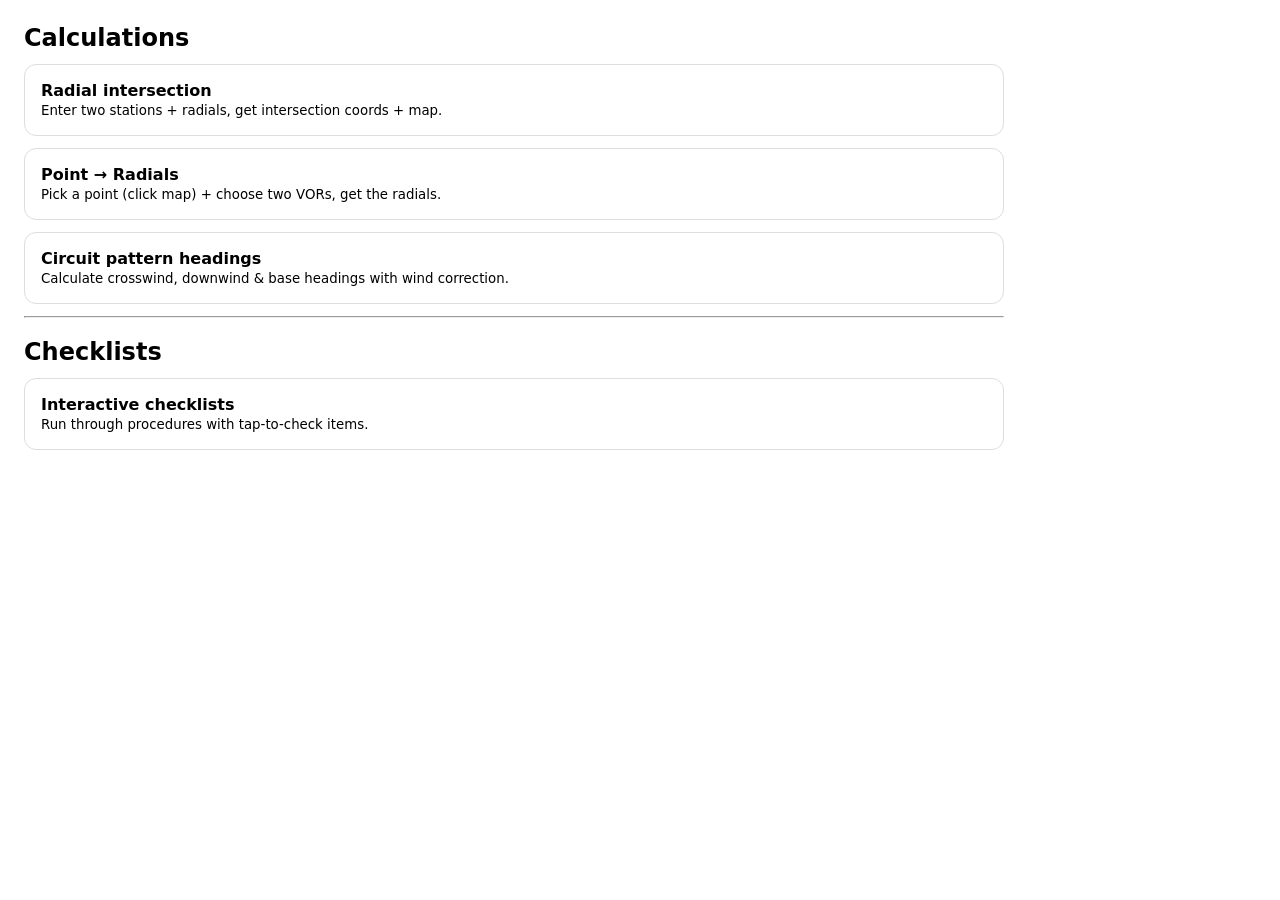
==== app/index.html @ cbb4f1a4 "Rename index.html to app/index.html" ====
<!doctype html>
<html>
<head>
  <meta charset="utf-8" />
  <title>AvCalc</title>
  <meta name="viewport" content="width=device-width,initial-scale=1" />
  <link rel="stylesheet" href="css/app.css">
</head>
<body>
  <h2>Calculations</h2>
  <a class="card" href="html/intersect.html">
    <strong>Radial intersection</strong><br/>
    <small>Enter two stations + radials, get intersection coords + map.</small>
  </a>
  <a class="card" href="html/radials.html">
  <strong>Point → Radials</strong><br/>
  <small>Pick a point (click map) + choose two VORs, get the radials.</small>
</a>
  <a class="card" href="html/circuit.html">
    <strong>Circuit pattern headings</strong><br/>
    <small>Calculate crosswind, downwind & base headings with wind correction.</small>
  </a>
  <hr />
  <h2>Checklists</h2>
<a class="card" href="html/checklists.html">
  <strong>Interactive checklists</strong><br/>
  <small>Run through procedures with tap-to-check items.</small>
</a>
</body>
</html>
---- app/css/app.css ----
body {
  font-family: system-ui;
  margin: 1.5rem;
  max-width: 980px;
}

a { color: inherit; }
a:hover { opacity: 0.85; }

h1, h2, h3 { margin-bottom: 0.4rem; }

.hint {
  color: #666;
  font-size: 0.9rem;
  margin-top: 0.5rem;
}

/* Cards (index + checklists hub) */
a.card {
  display: block;
  padding: 1rem;
  border: 1px solid #ddd;
  border-radius: 12px;
  text-decoration: none;
  color: inherit;
  margin: 0.75rem 0;
}
a.card:hover { border-color: #aaa; }

/* Grid layout used on radials page */
.row {
  display: grid;
  grid-template-columns: 1fr 1fr;
  gap: 1rem;
  align-items: start;
}
.panel.point { grid-column: 1 / -1; }

@media (max-width: 820px) {
  .row { grid-template-columns: 1fr; }
  .panel.point { grid-column: auto; }
}

/* Inputs */
label {
  display: block;
  font-size: 0.9rem;
  margin-top: 0.6rem;
}

input, select {
  width: 100%;
  padding: 0.5rem;
  border: 1px solid #ccc;
  border-radius: 10px;
  background: white;
}

button {
  margin-top: 1rem;
  padding: 0.6rem 0.9rem;
  border-radius: 12px;
  border: 1px solid #ddd;
  background: white;
  cursor: pointer;
}
button:hover { border-color: #bbb; }

/* Map */
#map {
  height: 520px;
  border-radius: 14px;
  margin-top: 1rem;
}

/* Radial result emphasis */
.resultBox {
  margin-top: 0.75rem;
  padding: 0.9rem;
  border: 1px solid #e2e2e2;
  border-radius: 14px;
  background: #fafafa;
}
.radialValue {
  font-size: 1.4rem;
  font-weight: 700;
}
.radialLabel {
  color: #666;
  font-size: 0.9rem;
}
.smallMeta {
  color: #666;
  font-size: 0.85rem;
}

/* Checklist styles */
.list {
  margin-top: 1rem;
  border: 1px solid #e5e5e5;
  border-radius: 14px;
  overflow: hidden;
}

.item {
  display: grid;
  grid-template-columns: auto 1fr; /* checkbox first */
  gap: 0.75rem;
  padding: 0.85rem 1rem;
  border-top: 1px solid #eee;
  align-items: center;
  background: white;
}
.item:first-child { border-top: none; }

.item.done {
  background: #f6f6f6;
  color: #888;
}
.item.done .label { text-decoration: line-through; }

input[type="checkbox"] {
  width: 22px;
  height: 22px;
  accent-color: #111;
  cursor: pointer;
}

.item input[type="checkbox"] {
  margin-right: 0.25rem;
}
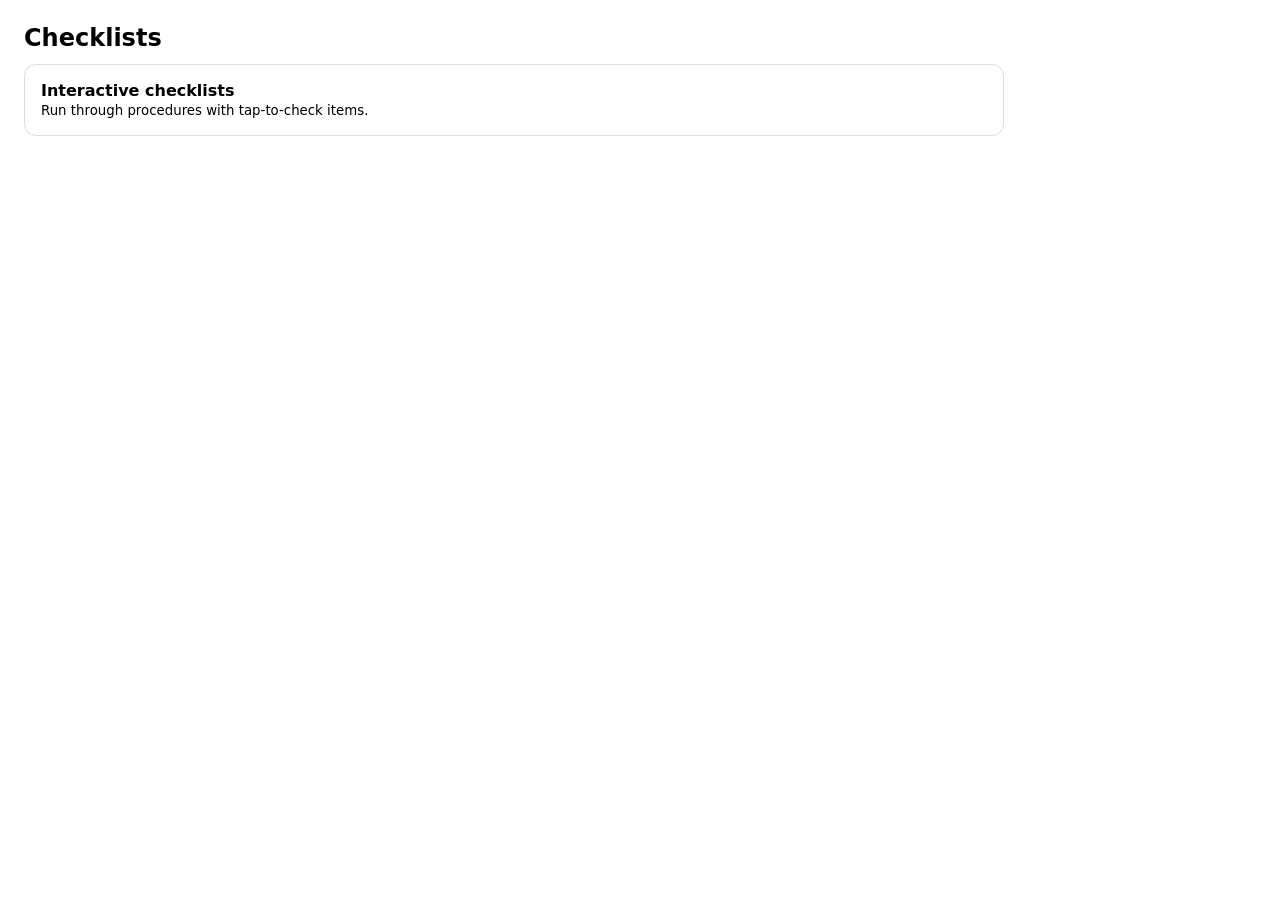
==== commit f36992d0: "Remove aviation calculator features, keep checklists only Delete circuit, intersect, radials HTML/JS" ====
--- a/app/index.html
+++ b/app/index.html
@@ -2,25 +2,11 @@
 <html>
 <head>
   <meta charset="utf-8" />
-  <title>AvCalc</title>
+  <title>Checklists</title>
   <meta name="viewport" content="width=device-width,initial-scale=1" />
   <link rel="stylesheet" href="css/app.css">
 </head>
 <body>
-  <h2>Calculations</h2>
-  <a class="card" href="html/intersect.html">
-    <strong>Radial intersection</strong><br/>
-    <small>Enter two stations + radials, get intersection coords + map.</small>
-  </a>
-  <a class="card" href="html/radials.html">
-  <strong>Point → Radials</strong><br/>
-  <small>Pick a point (click map) + choose two VORs, get the radials.</small>
-</a>
-  <a class="card" href="html/circuit.html">
-    <strong>Circuit pattern headings</strong><br/>
-    <small>Calculate crosswind, downwind & base headings with wind correction.</small>
-  </a>
-  <hr />
   <h2>Checklists</h2>
 <a class="card" href="html/checklists.html">
   <strong>Interactive checklists</strong><br/>
--- a/app/css/app.css
+++ b/app/css/app.css
@@ -8,12 +8,6 @@
 a:hover { opacity: 0.85; }
 
 h1, h2, h3 { margin-bottom: 0.4rem; }
-
-.hint {
-  color: #666;
-  font-size: 0.9rem;
-  margin-top: 0.5rem;
-}
 
 /* Cards (index + checklists hub) */
 a.card {
@@ -27,35 +21,6 @@
 }
 a.card:hover { border-color: #aaa; }
 
-/* Grid layout used on radials page */
-.row {
-  display: grid;
-  grid-template-columns: 1fr 1fr;
-  gap: 1rem;
-  align-items: start;
-}
-.panel.point { grid-column: 1 / -1; }
-
-@media (max-width: 820px) {
-  .row { grid-template-columns: 1fr; }
-  .panel.point { grid-column: auto; }
-}
-
-/* Inputs */
-label {
-  display: block;
-  font-size: 0.9rem;
-  margin-top: 0.6rem;
-}
-
-input, select {
-  width: 100%;
-  padding: 0.5rem;
-  border: 1px solid #ccc;
-  border-radius: 10px;
-  background: white;
-}
-
 button {
   margin-top: 1rem;
   padding: 0.6rem 0.9rem;
@@ -65,34 +30,6 @@
   cursor: pointer;
 }
 button:hover { border-color: #bbb; }
-
-/* Map */
-#map {
-  height: 520px;
-  border-radius: 14px;
-  margin-top: 1rem;
-}
-
-/* Radial result emphasis */
-.resultBox {
-  margin-top: 0.75rem;
-  padding: 0.9rem;
-  border: 1px solid #e2e2e2;
-  border-radius: 14px;
-  background: #fafafa;
-}
-.radialValue {
-  font-size: 1.4rem;
-  font-weight: 700;
-}
-.radialLabel {
-  color: #666;
-  font-size: 0.9rem;
-}
-.smallMeta {
-  color: #666;
-  font-size: 0.85rem;
-}
 
 /* Checklist styles */
 .list {
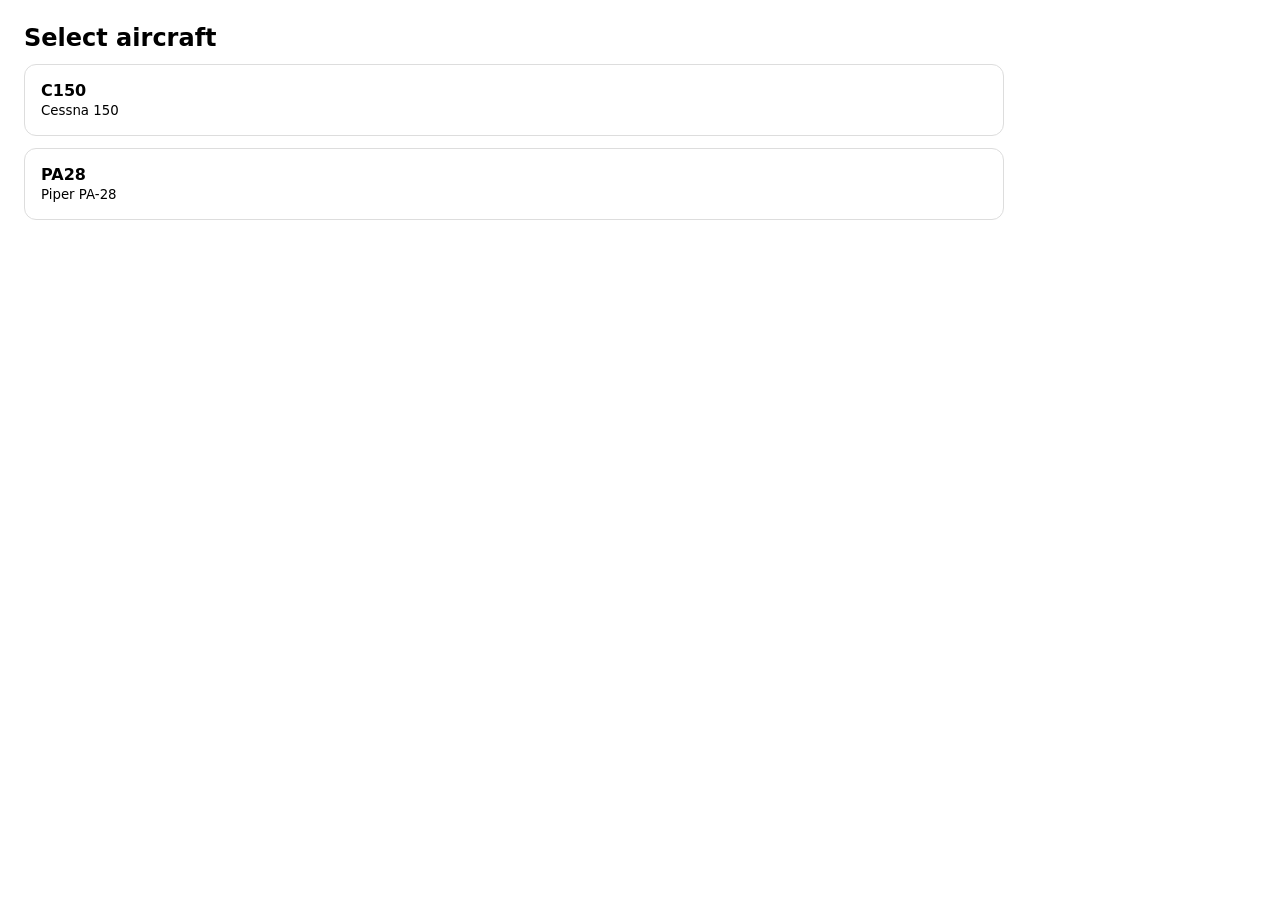
==== commit 00f6cd1f: "Add aircraft picker and new/resume flight session flow - index.html: two-step JS-driven picker — cho" ====
--- a/app/index.html
+++ b/app/index.html
@@ -7,10 +7,84 @@
   <link rel="stylesheet" href="css/app.css">
 </head>
 <body>
-  <h2>Checklists</h2>
-<a class="card" href="html/checklists.html">
-  <strong>Interactive checklists</strong><br/>
-  <small>Run through procedures with tap-to-check items.</small>
-</a>
+  <div id="step-aircraft">
+    <h2>Select aircraft</h2>
+    <a class="card" id="pick-c150" href="#">
+      <strong>C150</strong><br/>
+      <small>Cessna 150</small>
+    </a>
+    <a class="card" id="pick-pa28" href="#">
+      <strong>PA28</strong><br/>
+      <small>Piper PA-28</small>
+    </a>
+  </div>
+
+  <div id="step-session" style="display:none">
+    <a id="back-aircraft" href="#" style="display:inline-block;margin-bottom:1rem;">← Back</a>
+    <h2>Continue?</h2>
+    <a class="card" id="pick-resume" href="#">
+      <strong>Resume latest flight</strong><br/>
+      <small>Continue where you left off</small>
+    </a>
+    <a class="card" id="pick-new" href="#">
+      <strong>New flight</strong><br/>
+      <small>Clear all checklists and start fresh</small>
+    </a>
+  </div>
+
+  <script>
+    const stepAircraft = document.getElementById('step-aircraft');
+    const stepSession = document.getElementById('step-session');
+
+    function hasSavedFlight(aircraft) {
+      for (let i = 0; i < localStorage.length; i++) {
+        const key = localStorage.key(i);
+        if (key && key.startsWith('checklist_' + aircraft + '_')) {
+          const state = JSON.parse(localStorage.getItem(key) || '{}');
+          if (Object.values(state).some(Boolean)) return true;
+        }
+      }
+      return false;
+    }
+
+    function clearFlight(aircraft) {
+      const keysToRemove = [];
+      for (let i = 0; i < localStorage.length; i++) {
+        const key = localStorage.key(i);
+        if (key && key.startsWith('checklist_' + aircraft + '_')) keysToRemove.push(key);
+      }
+      keysToRemove.forEach(k => localStorage.removeItem(k));
+    }
+
+    function pickAircraft(aircraft) {
+      localStorage.setItem('current_aircraft', aircraft);
+      if (hasSavedFlight(aircraft)) {
+        stepAircraft.style.display = 'none';
+        stepSession.style.display = '';
+      } else {
+        window.location.href = 'html/checklists.html';
+      }
+    }
+
+    document.getElementById('pick-c150').addEventListener('click', e => { e.preventDefault(); pickAircraft('c150'); });
+    document.getElementById('pick-pa28').addEventListener('click', e => { e.preventDefault(); pickAircraft('pa28'); });
+
+    document.getElementById('back-aircraft').addEventListener('click', e => {
+      e.preventDefault();
+      stepSession.style.display = 'none';
+      stepAircraft.style.display = '';
+    });
+
+    document.getElementById('pick-resume').addEventListener('click', e => {
+      e.preventDefault();
+      window.location.href = 'html/checklists.html';
+    });
+
+    document.getElementById('pick-new').addEventListener('click', e => {
+      e.preventDefault();
+      clearFlight(localStorage.getItem('current_aircraft'));
+      window.location.href = 'html/checklists.html';
+    });
+  </script>
 </body>
 </html>
--- a/app/css/app.css
+++ b/app/css/app.css
@@ -8,6 +8,12 @@
 a:hover { opacity: 0.85; }
 
 h1, h2, h3 { margin-bottom: 0.4rem; }
+
+.hint {
+  color: #666;
+  font-size: 0.9rem;
+  margin-top: 0.5rem;
+}
 
 /* Cards (index + checklists hub) */
 a.card {
